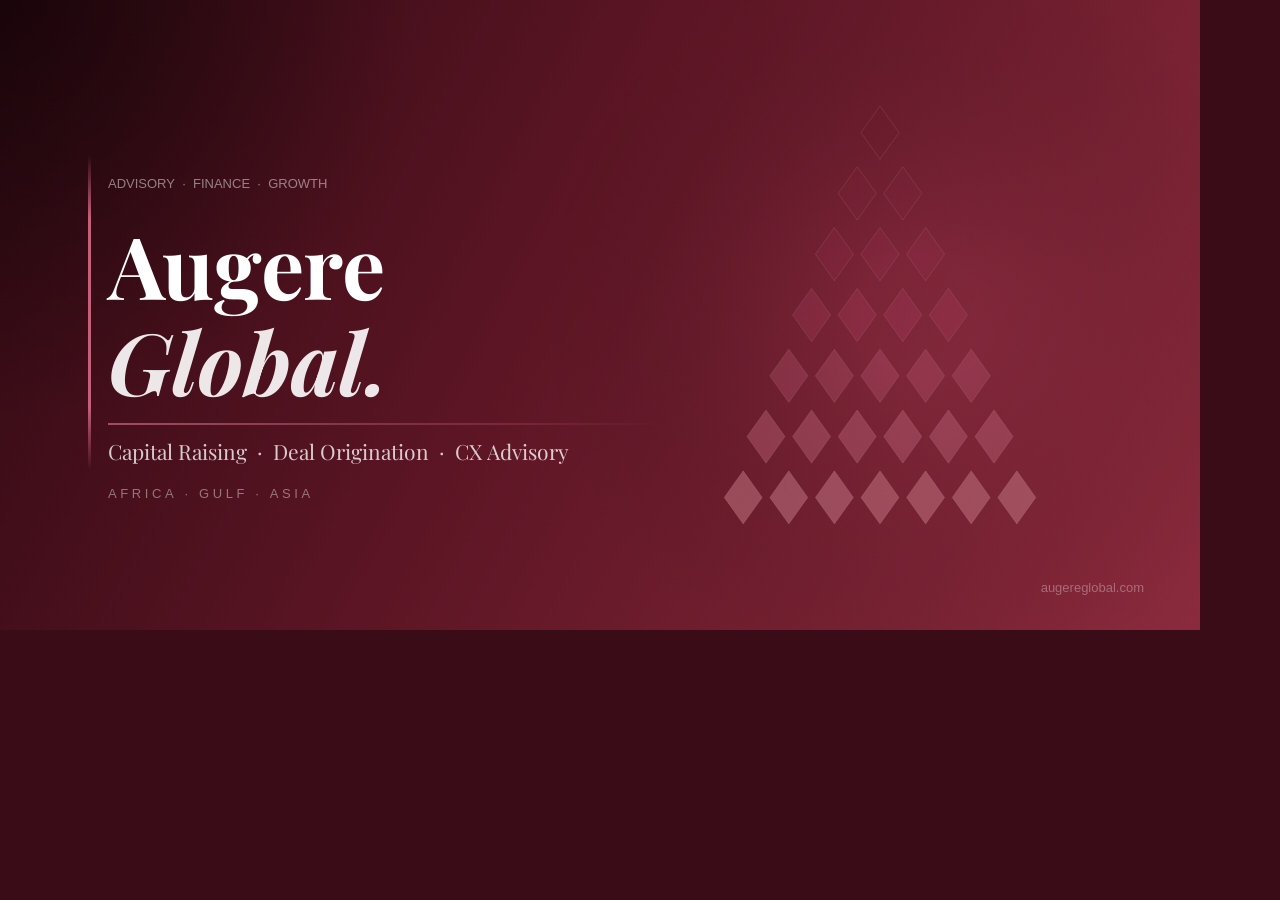
==== og-image-gen.html @ e627ea09 "Add OG image (1200×630), sharper mobile hero (1080px)" ====
<!DOCTYPE html>
<html>
<head>
  <meta charset="UTF-8">
  <style>
    * { margin: 0; padding: 0; box-sizing: border-box; }
    html, body { width: 1200px; height: 630px; overflow: hidden; background: #3A0C18; }
    canvas { display: block; }
  </style>
  <link rel="preconnect" href="https://fonts.googleapis.com">
  <link rel="stylesheet" href="https://fonts.googleapis.com/css2?family=Playfair+Display:ital,wght@0,700;1,700&display=swap">
</head>
<body>
<canvas id="c" width="1200" height="630"></canvas>
<script>
const POLYGONS = [
  [[58,2],[63,9],[58,16],[53,9]],
  [[52,18],[57,25],[52,32],[47,25]],[[64,18],[69,25],[64,32],[59,25]],
  [[46,34],[51,41],[46,48],[41,41]],[[58,34],[63,41],[58,48],[53,41]],[[70,34],[75,41],[70,48],[65,41]],
  [[40,50],[45,57],[40,64],[35,57]],[[52,50],[57,57],[52,64],[47,57]],[[64,50],[69,57],[64,64],[59,57]],[[76,50],[81,57],[76,64],[71,57]],
  [[34,66],[39,73],[34,80],[29,73]],[[46,66],[51,73],[46,80],[41,73]],[[58,66],[63,73],[58,80],[53,73]],[[70,66],[75,73],[70,80],[65,73]],[[82,66],[87,73],[82,80],[77,73]],
  [[28,82],[33,89],[28,96],[23,89]],[[40,82],[45,89],[40,96],[35,89]],[[52,82],[57,89],[52,96],[47,89]],[[64,82],[69,89],[64,96],[59,89]],[[76,82],[81,89],[76,96],[71,89]],[[88,82],[93,89],[88,96],[83,89]],
  [[22,98],[27,105],[22,112],[17,105]],[[34,98],[39,105],[34,112],[29,105]],[[46,98],[51,105],[46,112],[41,105]],[[58,98],[63,105],[58,112],[53,105]],[[70,98],[75,105],[70,112],[65,105]],[[82,98],[87,105],[82,112],[77,105]],[[94,98],[99,105],[94,112],[89,105]],
];

const ROW_COLORS = ['#6B1828','#7E2338','#8B2946','#9B3651','#A94D64','#BA6175','#CB7888'];
const ROW_ENDS   = [1, 3, 6, 10, 15, 21, 28];

function drawMark(ctx, cx, cy, scale, baseOpacity) {
  const SVG_CX = 58, SVG_CY = 57;
  const tx = cx - SVG_CX * scale;
  const ty = cy - SVG_CY * scale;

  ctx.save();
  POLYGONS.forEach((pts, i) => {
    let row = ROW_ENDS.findIndex(end => i < end);
    const rowAlpha = baseOpacity * (0.35 + 0.65 * (row / 6));
    ctx.globalAlpha = rowAlpha;
    ctx.fillStyle = ROW_COLORS[row];
    ctx.beginPath();
    pts.forEach(([px, py], idx) => {
      const x = px * scale + tx, y = py * scale + ty;
      idx === 0 ? ctx.moveTo(x, y) : ctx.lineTo(x, y);
    });
    ctx.closePath();
    ctx.fill();
  });
  ctx.restore();

  // Thin white outline pass — gives diamond shapes crisp edges
  ctx.save();
  ctx.globalAlpha = baseOpacity * 0.25;
  ctx.strokeStyle = '#ffffff';
  ctx.lineWidth = 0.8;
  POLYGONS.forEach(pts => {
    ctx.beginPath();
    pts.forEach(([px, py], idx) => {
      const x = px * scale + tx, y = py * scale + ty;
      idx === 0 ? ctx.moveTo(x, y) : ctx.lineTo(x, y);
    });
    ctx.closePath();
    ctx.stroke();
  });
  ctx.restore();
}

async function render() {
  await document.fonts.load('bold 80px "Playfair Display"');
  await document.fonts.load('italic bold 80px "Playfair Display"');

  const canvas = document.getElementById('c');
  const ctx = canvas.getContext('2d');
  const W = 1200, H = 630;

  // 1. Background gradient — deep maroon left, rose-maroon right
  const bg = ctx.createLinearGradient(0, 0, W, H);
  bg.addColorStop(0,   '#2E0912');
  bg.addColorStop(0.45,'#5C1524');
  bg.addColorStop(1,   '#8B2A3D');
  ctx.fillStyle = bg;
  ctx.fillRect(0, 0, W, H);

  // 2. Vignette top-left (darkens corner behind text for contrast)
  const vign = ctx.createRadialGradient(0, 0, 0, 0, 0, 700);
  vign.addColorStop(0,   'rgba(0,0,0,0.45)');
  vign.addColorStop(0.6, 'rgba(0,0,0,0.0)');
  ctx.fillStyle = vign;
  ctx.fillRect(0, 0, W, H);

  // 3. Diamond mark — right side, large, watermark treatment
  drawMark(ctx, 880, 315, 3.8, 0.55);

  // 4. Soft right-panel glow (maroon on maroon — gives depth behind mark)
  const glow = ctx.createRadialGradient(920, 315, 60, 920, 315, 380);
  glow.addColorStop(0,   'rgba(180,70,100,0.18)');
  glow.addColorStop(1,   'rgba(0,0,0,0)');
  ctx.fillStyle = glow;
  ctx.fillRect(0, 0, W, H);

  // 5. Vertical rose accent bar
  const barGrad = ctx.createLinearGradient(0, 155, 0, 470);
  barGrad.addColorStop(0,   'rgba(196,96,122,0)');
  barGrad.addColorStop(0.2, '#C4607A');
  barGrad.addColorStop(0.8, '#C4607A');
  barGrad.addColorStop(1,   'rgba(196,96,122,0)');
  ctx.fillStyle = barGrad;
  ctx.fillRect(88, 155, 3, 315);

  // 6. Eyebrow — spaced caps
  ctx.font = '500 13px -apple-system, Helvetica, Arial, sans-serif';
  ctx.fillStyle = 'rgba(255,255,255,0.48)';
  ctx.fillText('ADVISORY  ·  FINANCE  ·  GROWTH', 108, 188);

  // 7. Main wordmark
  ctx.font = 'bold 86px "Playfair Display", Georgia, serif';
  ctx.fillStyle = '#FFFFFF';
  ctx.fillText('Augere', 108, 300);

  ctx.font = 'italic bold 86px "Playfair Display", Georgia, serif';
  ctx.fillStyle = 'rgba(255,255,255,0.90)';
  ctx.fillText('Global.', 108, 396);

  // 8. Fade-out divider line
  const line = ctx.createLinearGradient(108, 0, 660, 0);
  line.addColorStop(0,   '#C4607A');
  line.addColorStop(0.75,'rgba(196,96,122,0.3)');
  line.addColorStop(1,   'rgba(196,96,122,0)');
  ctx.strokeStyle = line;
  ctx.lineWidth = 1.5;
  ctx.beginPath();
  ctx.moveTo(108, 424);
  ctx.lineTo(660, 424);
  ctx.stroke();

  // 9. Services line
  ctx.font = '400 21px "Playfair Display", Georgia, serif';
  ctx.fillStyle = 'rgba(255,255,255,0.78)';
  ctx.fillText('Capital Raising  ·  Deal Origination  ·  CX Advisory', 108, 460);

  // 10. Regions
  ctx.font = '500 13px -apple-system, Helvetica, Arial, sans-serif';
  ctx.fillStyle = 'rgba(255,255,255,0.42)';
  ctx.fillText('A F R I C A   ·   G U L F   ·   A S I A', 108, 498);

  // 11. URL — bottom right
  ctx.font = '400 13px -apple-system, Helvetica, Arial, sans-serif';
  ctx.fillStyle = 'rgba(255,255,255,0.32)';
  ctx.textAlign = 'right';
  ctx.fillText('augereglobal.com', W - 56, H - 38);

  window._ogDataURL = canvas.toDataURL('image/jpeg', 0.93);
  document.title = 'OG Image Ready';
}

render().catch(console.error);
</script>
</body>
</html>
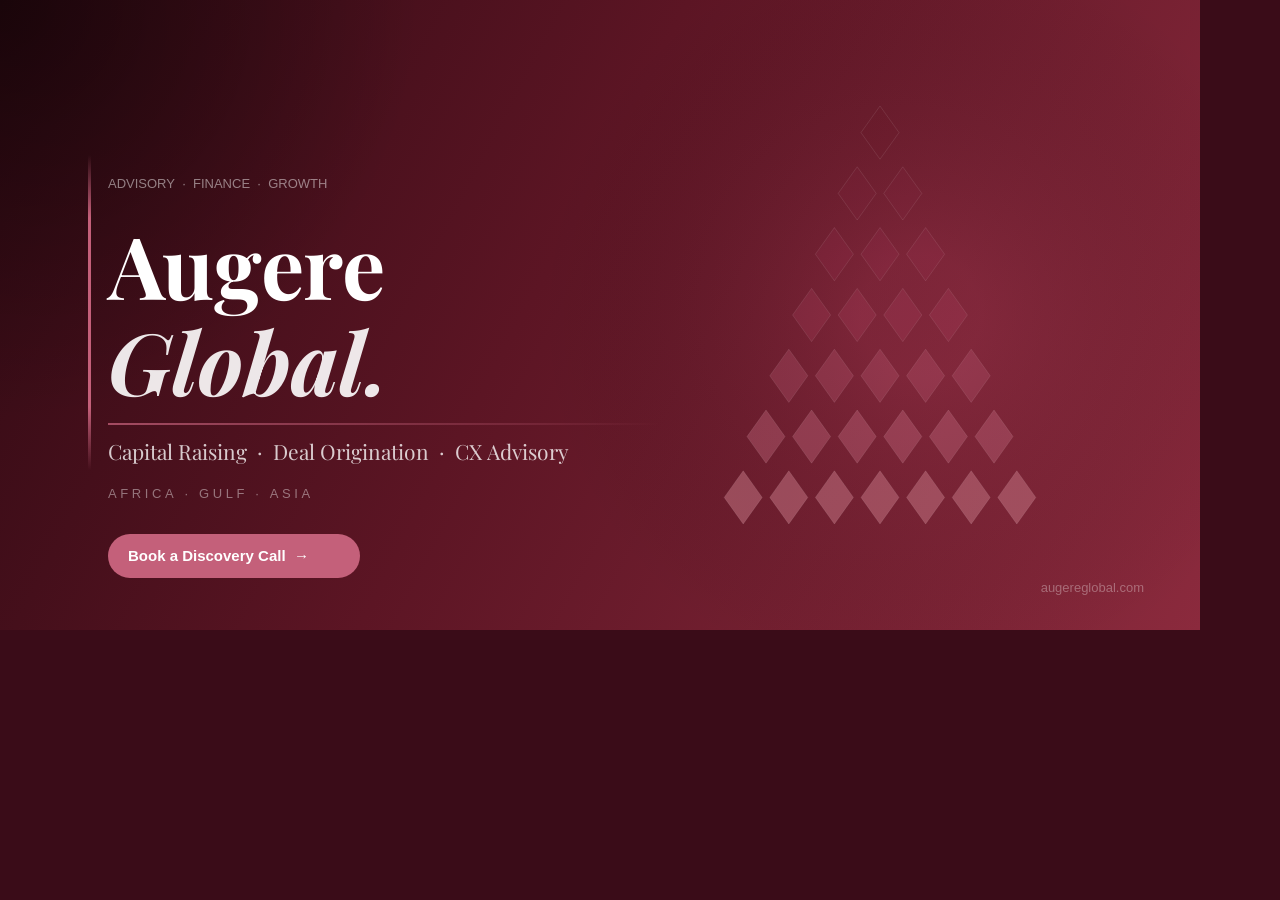
==== commit 23e3ec2e: "Add CTA pill to OG image" ====
--- a/og-image-gen.html
+++ b/og-image-gen.html
@@ -142,7 +142,29 @@
   ctx.fillStyle = 'rgba(255,255,255,0.42)';
   ctx.fillText('A F R I C A   ·   G U L F   ·   A S I A', 108, 498);
 
-  // 11. URL — bottom right
+  // 11. CTA pill
+  (function() {
+    const px = 108, py = 534, pw = 252, ph = 44, pr = 22;
+    ctx.beginPath();
+    ctx.moveTo(px + pr, py);
+    ctx.lineTo(px + pw - pr, py);
+    ctx.arcTo(px + pw, py, px + pw, py + pr, pr);
+    ctx.lineTo(px + pw, py + ph - pr);
+    ctx.arcTo(px + pw, py + ph, px + pw - pr, py + ph, pr);
+    ctx.lineTo(px + pr, py + ph);
+    ctx.arcTo(px, py + ph, px, py + ph - pr, pr);
+    ctx.lineTo(px, py + pr);
+    ctx.arcTo(px, py, px + pr, py, pr);
+    ctx.closePath();
+    ctx.fillStyle = '#C4607A';
+    ctx.fill();
+    ctx.font = 'bold 15px -apple-system, Helvetica, Arial, sans-serif';
+    ctx.fillStyle = '#FFFFFF';
+    ctx.textAlign = 'left';
+    ctx.fillText('Book a Discovery Call  →', 128, 561);
+  })();
+
+  // 12. URL — bottom right
   ctx.font = '400 13px -apple-system, Helvetica, Arial, sans-serif';
   ctx.fillStyle = 'rgba(255,255,255,0.32)';
   ctx.textAlign = 'right';
